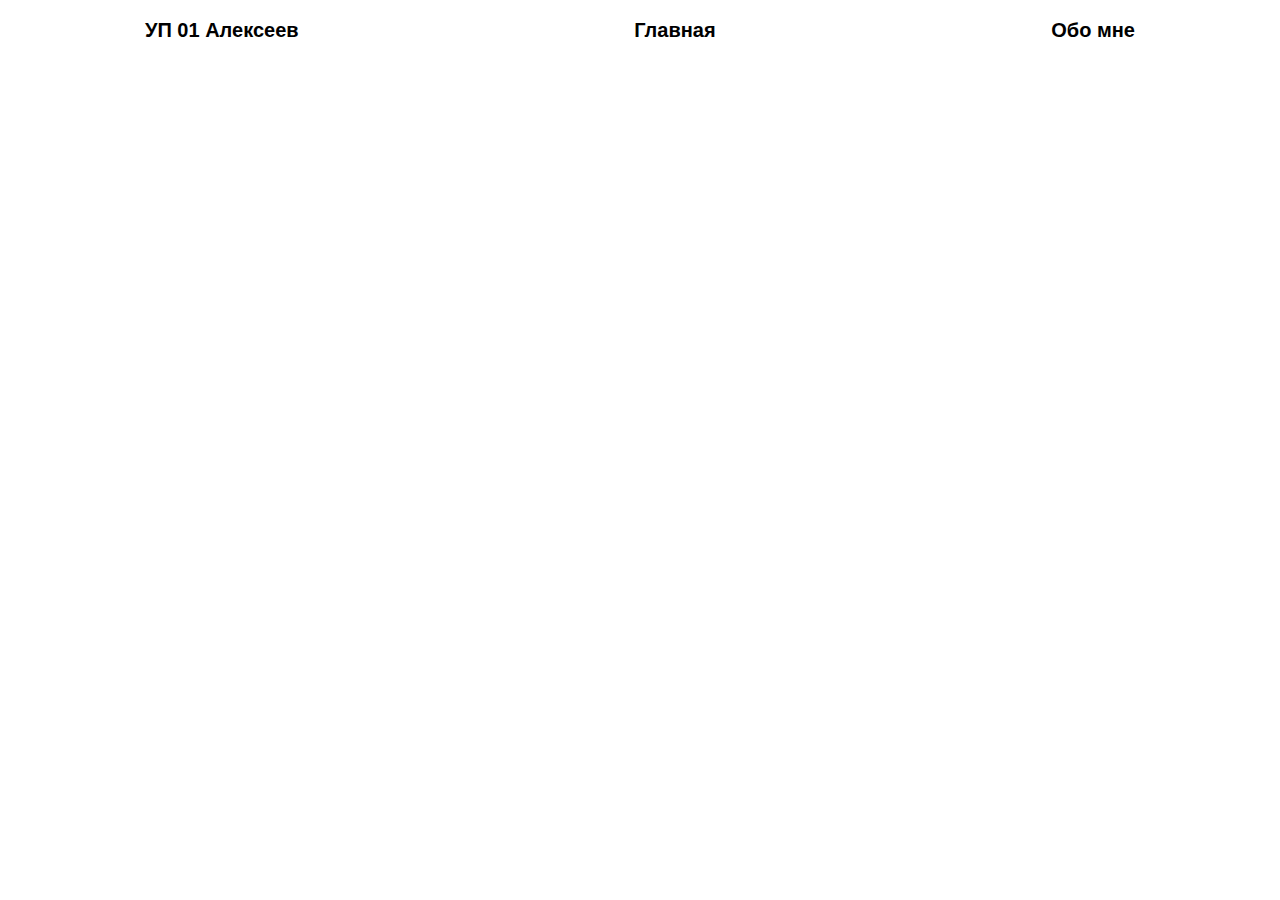
==== 1с.html @ 37d3dd50 "Add files via upload" ====
<!DOCTYPE html>
<html lang="en">
<head>
    <meta charset="UTF-8">
    <meta name="viewport" content="width=device-width, initial-scale=1.0">
    <title>УП 01 Алексеев - 1C</title>
    <link rel="stylesheet" href="/css/main.css">
</head>
<body>
    <header class="menubar">
        <span class="menu-title">УП 01 Алексеев</span>
        <a class="menu-title" href="/">
            <span class="main">Главная</span>
        </a>
        <a class="menu-title" href="/about_me.html">
            <span class="aboutMe">Обо мне</span>
        </a>
    </header>
</body>
</html>
---- css/main.css ----
* {
    margin: 0;
    padding: 0;
}

body {
    font-family: sans-serif;
    font-size: 20px;
}

a {
    text-decoration: none;
    font-size: 20px;
    color: #000000;
}

img {
    max-width: 100%;
}


.menubar {
    padding: 0 55px;
    display: flex;
    justify-content: space-between;
    max-width: 990px;
    align-items: center;
    height: 60px;
    margin: 0 auto;
    font-weight: 600;
}


.content {
    padding: 0 50px;
    max-width: 1000px;
    align-items: center;
    margin: 0 auto;
    display: flex;
    margin-bottom: 50px;
}

.title {
    font-weight: bold;
    margin-top: 50px;
    margin-left: 20px;
    width: 100%;
    background-color: rgb(51, 204, 20);
}


.grid-root {
    display: grid;
    grid-gap: 20px;
    width: 100%;
    grid-template-columns: 1fr 1fr 1fr;
}


.task-list {
    list-style-type: none;
    text-align: center;
    width: 100%;
}

.task-list li:first-child {
    font-size: 1.4em;
    margin-bottom: 15px;
    margin-top: 20px;
}


.text-url {
    color: #5295CC;
}


.task-list-image {
    display: block;
    margin-top: 15px;
    margin-bottom: 15px;
    margin-left: auto;
    margin-right: auto;
    max-width: 550px;
    height: auto;
}


.card-content {
    position: absolute;
    bottom: 0;
    margin: 0px;
    padding: 0 15px 15px;
}

.card-content a {
    color: aliceblue;
    position: relative;
    z-index: 2;
}

.card-wrapper {
    vertical-align: baseline;
    color: aliceblue;
}

.card-thumbnail {
    width: 100%;
    height: 100%;
    z-index: -1;
    position: relative;
}

.card {
    display: inline-block;
    position: relative;
    overflow: hidden;
    background-color: #7e2d2d;
    border-radius: 15px;
    z-index: 2;
}

.card-list {
    grid-column-start: 1;
    grid-column-end: 4;
    display: inline-block;
    position: relative;
    overflow: hidden;
    background-color: #7e2d2d;
    border-radius: 15px;
    height: 300px;
    width: auto;
}

.bigCard {
    grid-column-start: 1;
    grid-column-end: 4;
    display: inline-block;
    position: relative;
    overflow: hidden;
    background-color: #7e2d2d;
    border-radius: 15px;
    z-index: 2;
}
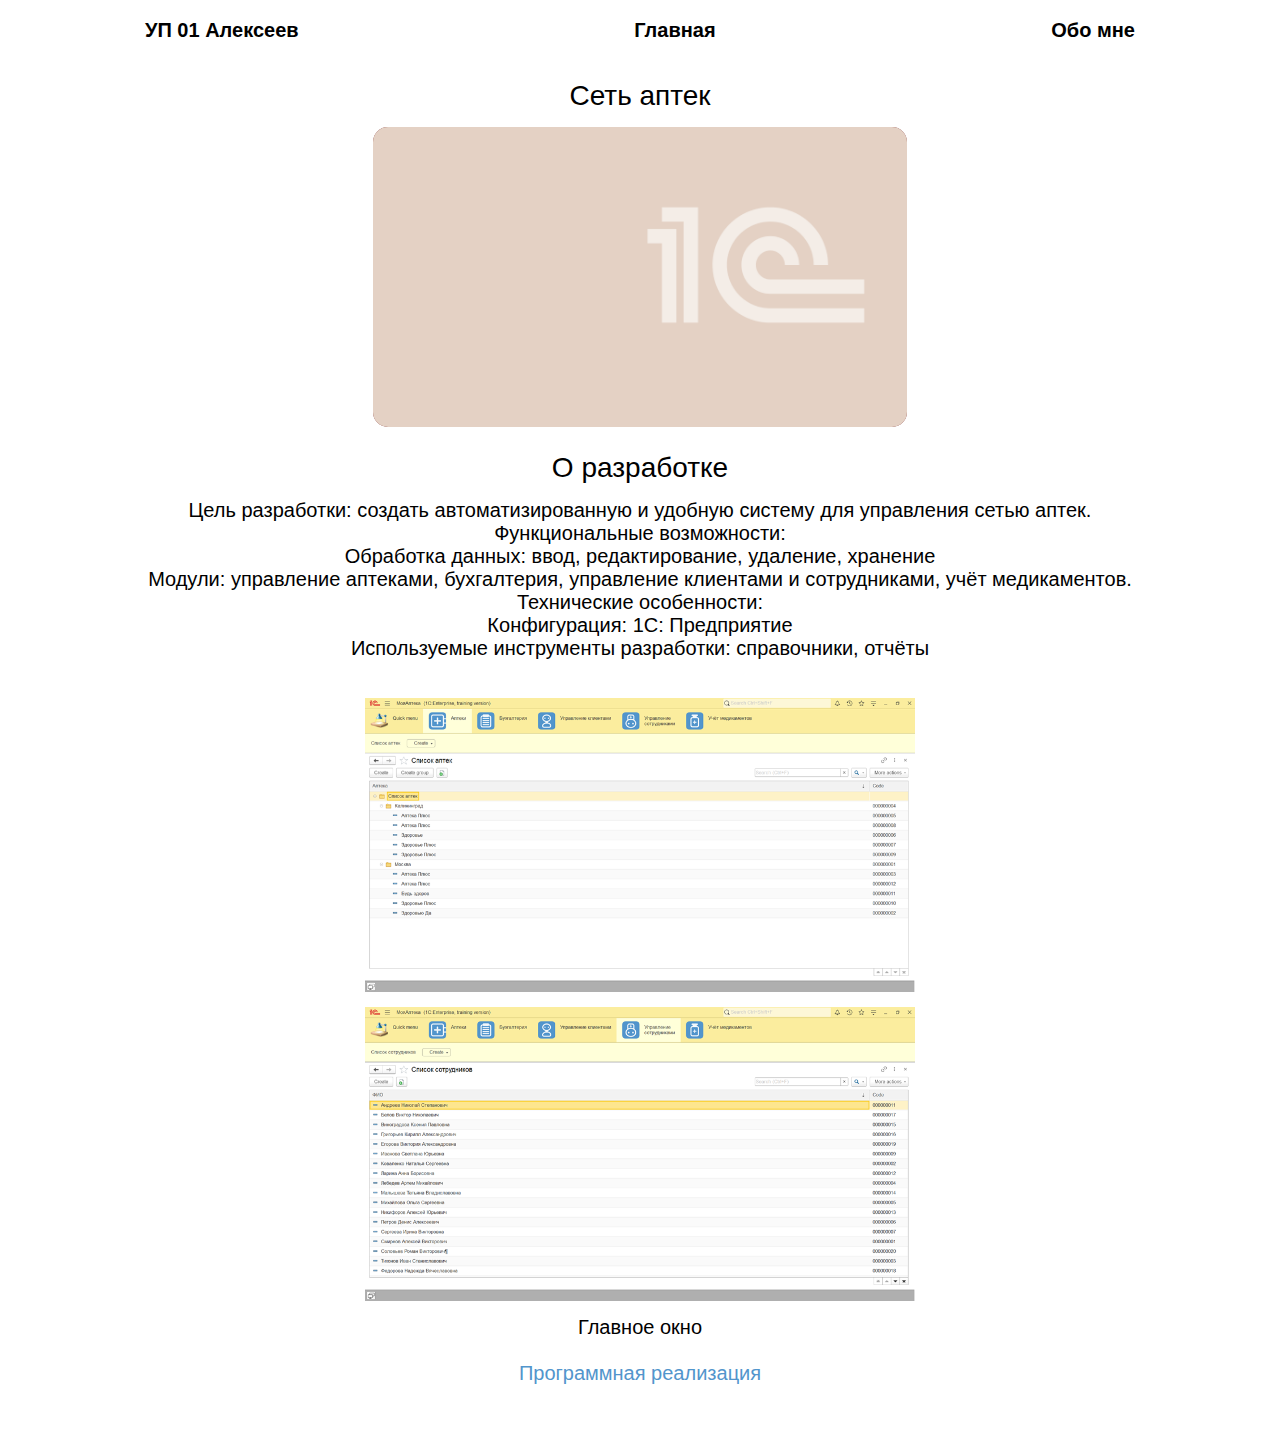
==== commit b9fe6961: "Add files via upload" ====
--- a/1с.html
+++ b/1с.html
@@ -4,7 +4,7 @@
     <meta charset="UTF-8">
     <meta name="viewport" content="width=device-width, initial-scale=1.0">
     <title>УП 01 Алексеев - 1C</title>
-    <link rel="stylesheet" href="/css/main.css">
+    <link rel="stylesheet" href="css/main.css">
 </head>
 <body>
     <header class="menubar">
@@ -12,9 +12,54 @@
         <a class="menu-title" href="/">
             <span class="main">Главная</span>
         </a>
-        <a class="menu-title" href="/about_me.html">
+        <a class="menu-title" href="about_me.html">
             <span class="aboutMe">Обо мне</span>
         </a>
     </header>
+
+
+    <div id="content" class="content">
+        <ul class="task-list">
+            <li>Сеть аптек</li>
+
+            <img class="card-list" src="img/icons/1c_icon.png">
+
+            <div class="task">
+                <ul class="task-list">
+                    <li>О разработке</li>
+                    
+                    <li>
+                        Цель разработки: создать автоматизированную и удобную систему для управления сетью аптек.<br/>
+                        Функциональные возможности: <br/>
+                        Обработка данных: ввод, редактирование, удаление, хранение<br/>
+                        Модули: управление аптеками, бухгалтерия, управление клиентами и сотрудниками, учёт медикаментов.<br/>
+                        Технические особенности:<br/>
+                        Конфигурация: 1С: Предприятие<br/>
+                        Используемые инструменты разработки: справочники, отчёты<br/>
+                        <br/>
+                    </li>
+        
+        
+                    <li>
+                        <img src="img/1c/result1.png" alt="Picture" class="task-list-image">
+                    </li
+        
+                    <li>
+                        <img src="img/1c/result2.png" alt="Picture" class="task-list-image">
+                    </li>
+        
+                    <li>
+                        Главное окно<br/>
+                        <br/>
+                    </li>
+        
+                    <li>
+                        <a class="text-url" href="https://github.com/miryako/miryako.github.io">Программная реализация</a>
+                    </li>
+                </ul>
+            </div>
+
+        </ul>
+    </div>
 </body>
 </html>--- a/css/main.css
+++ b/css/main.css
@@ -48,6 +48,7 @@
     margin-left: 20px;
     width: 100%;
     background-color: rgb(51, 204, 20);
+    
 }
 
 
@@ -143,4 +144,4 @@
     background-color: #7e2d2d;
     border-radius: 15px;
     z-index: 2;
-}+}
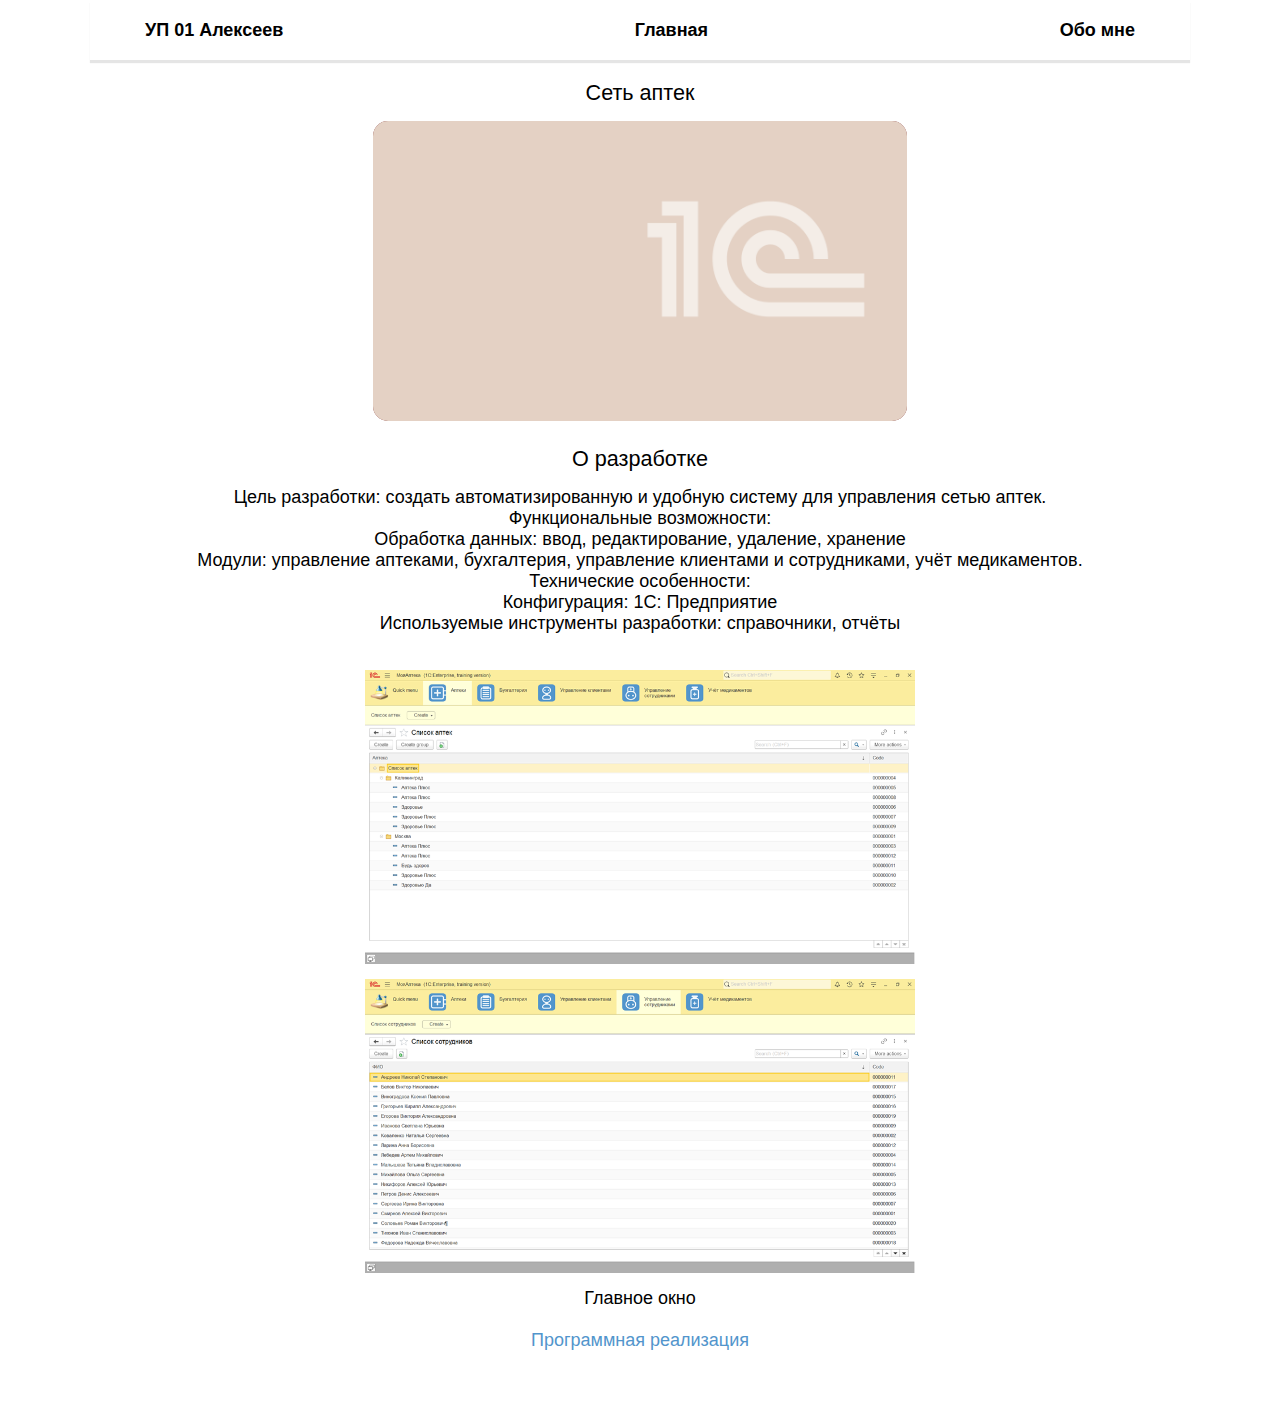
==== commit 116e8a43: "Update 1с.html" ====
--- a/1с.html
+++ b/1с.html
@@ -7,9 +7,9 @@
     <link rel="stylesheet" href="css/main.css">
 </head>
 <body>
-    <header class="menubar">
+    <header class="menubar-shadow">
         <span class="menu-title">УП 01 Алексеев</span>
-        <a class="menu-title" href="/">
+        <a class="menu-title" href="index.html">
             <span class="main">Главная</span>
         </a>
         <a class="menu-title" href="about_me.html">
@@ -54,7 +54,7 @@
                     </li>
         
                     <li>
-                        <a class="text-url" href="https://github.com/miryako/miryako.github.io">Программная реализация</a>
+                        <a class="text-url" href="https://github.com/miryako">Программная реализация</a>
                     </li>
                 </ul>
             </div>
@@ -62,4 +62,4 @@
         </ul>
     </div>
 </body>
-</html>+</html>
--- a/css/main.css
+++ b/css/main.css
@@ -7,12 +7,12 @@
 
 body {
     font-family: sans-serif;
-    font-size: 20px;
+    font-size: 18px;
 }
 
 a {
     text-decoration: none;
-    font-size: 20px;
+    font-size: 18px;
     color: #000000;
 }
 
@@ -30,6 +30,18 @@
     height: 60px;
     margin: 0 auto;
     font-weight: 600;
+}
+
+.menubar-shadow {
+    padding: 0 55px;
+    display: flex;
+    justify-content: space-between;
+    max-width: 990px;
+    align-items: center;
+    height: 60px;
+    margin: 0 auto;
+    font-weight: 600;
+    box-shadow: 0px 3px 1px rgba(0, 0, 0, 0.1);
 }
 
 
@@ -67,7 +79,7 @@
 }
 
 .task-list li:first-child {
-    font-size: 1.4em;
+    font-size: 1.2em;
     margin-bottom: 15px;
     margin-top: 20px;
 }
@@ -99,7 +111,6 @@
 .card-content a {
     color: aliceblue;
     position: relative;
-    z-index: 2;
 }
 
 .card-wrapper {
@@ -110,7 +121,7 @@
 .card-thumbnail {
     width: 100%;
     height: 100%;
-    z-index: -1;
+    
     position: relative;
 }
 
@@ -120,7 +131,6 @@
     overflow: hidden;
     background-color: #7e2d2d;
     border-radius: 15px;
-    z-index: 2;
 }
 
 .card-list {
@@ -143,5 +153,5 @@
     overflow: hidden;
     background-color: #7e2d2d;
     border-radius: 15px;
-    z-index: 2;
 }
+
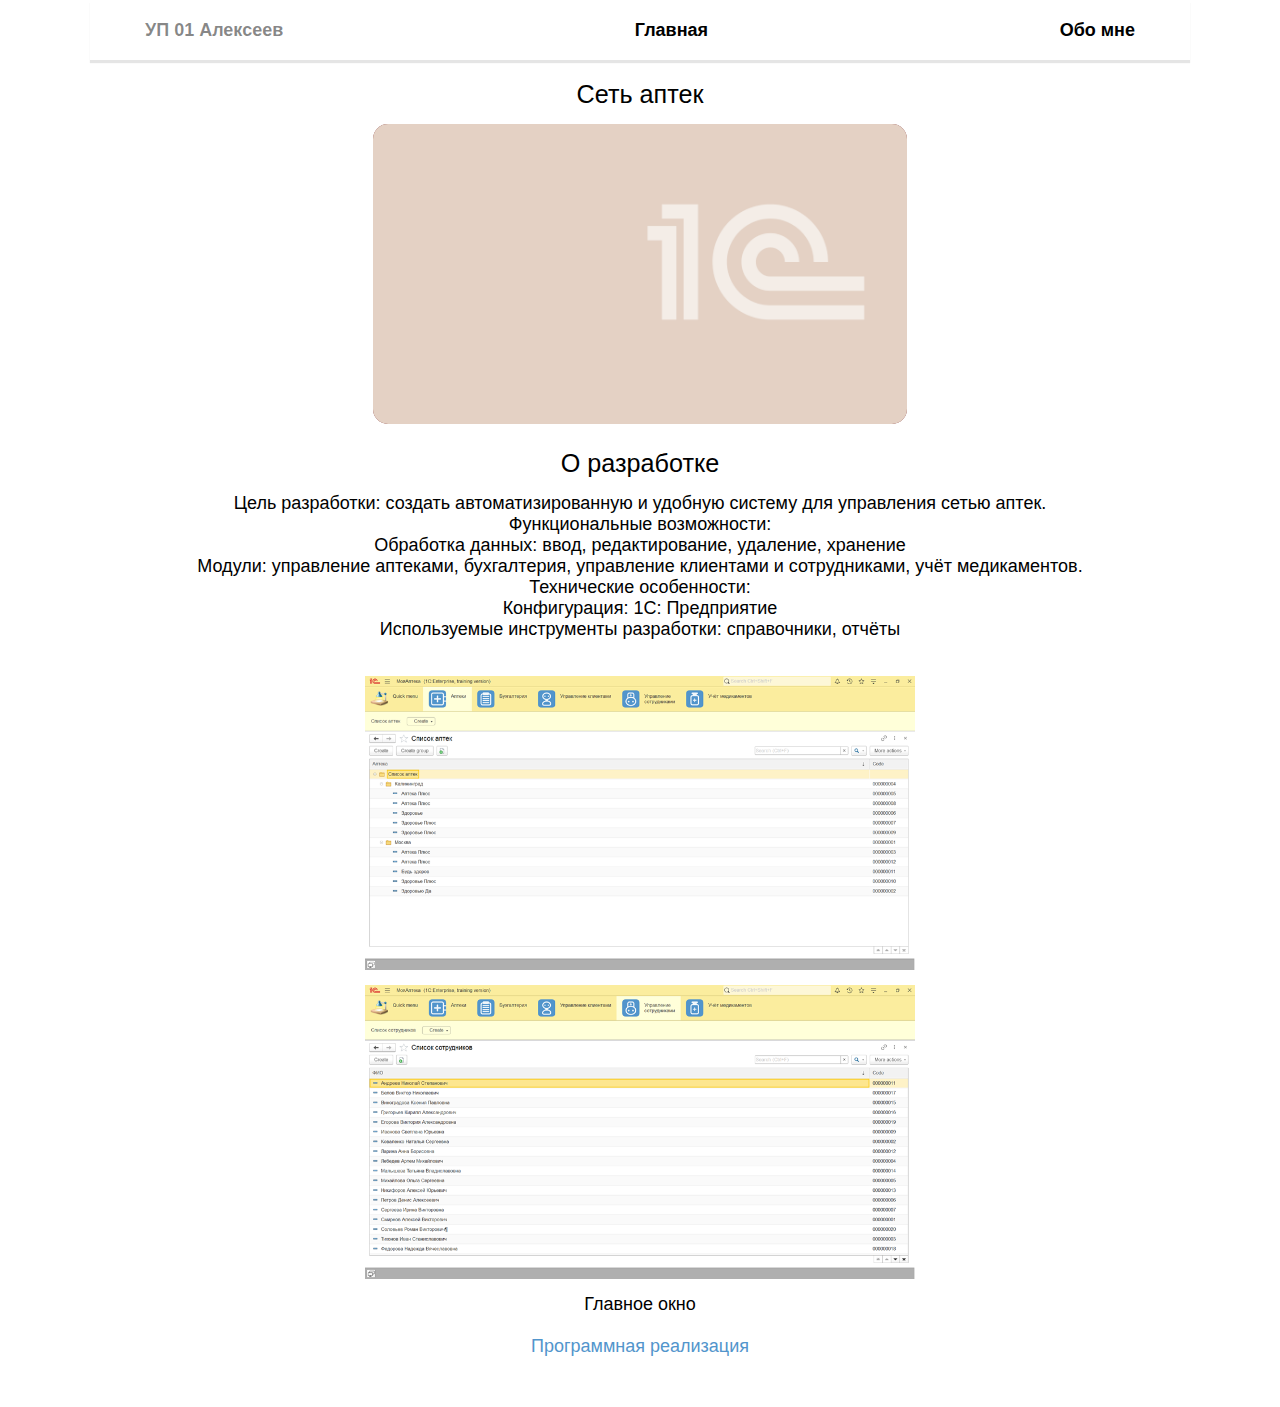
==== commit 125d1c13: "Update 1с.html" ====
--- a/1с.html
+++ b/1с.html
@@ -9,10 +9,10 @@
 <body>
     <header class="menubar-shadow">
         <span class="menu-title">УП 01 Алексеев</span>
-        <a class="menu-title" href="index.html">
+        <a href="index.html">
             <span class="main">Главная</span>
         </a>
-        <a class="menu-title" href="about_me.html">
+        <a href="about_me.html">
             <span class="aboutMe">Обо мне</span>
         </a>
     </header>
--- a/css/main.css
+++ b/css/main.css
@@ -20,6 +20,9 @@
     max-width: 100%;
 }
 
+.menu-title {
+    color: #00000079;
+}
 
 .menubar {
     padding: 0 55px;
@@ -42,6 +45,7 @@
     margin: 0 auto;
     font-weight: 600;
     box-shadow: 0px 3px 1px rgba(0, 0, 0, 0.1);
+    
 }
 
 
@@ -79,7 +83,7 @@
 }
 
 .task-list li:first-child {
-    font-size: 1.2em;
+    font-size: 1.4em;
     margin-bottom: 15px;
     margin-top: 20px;
 }
@@ -121,7 +125,6 @@
 .card-thumbnail {
     width: 100%;
     height: 100%;
-    
     position: relative;
 }
 
@@ -154,4 +157,3 @@
     background-color: #7e2d2d;
     border-radius: 15px;
 }
-
